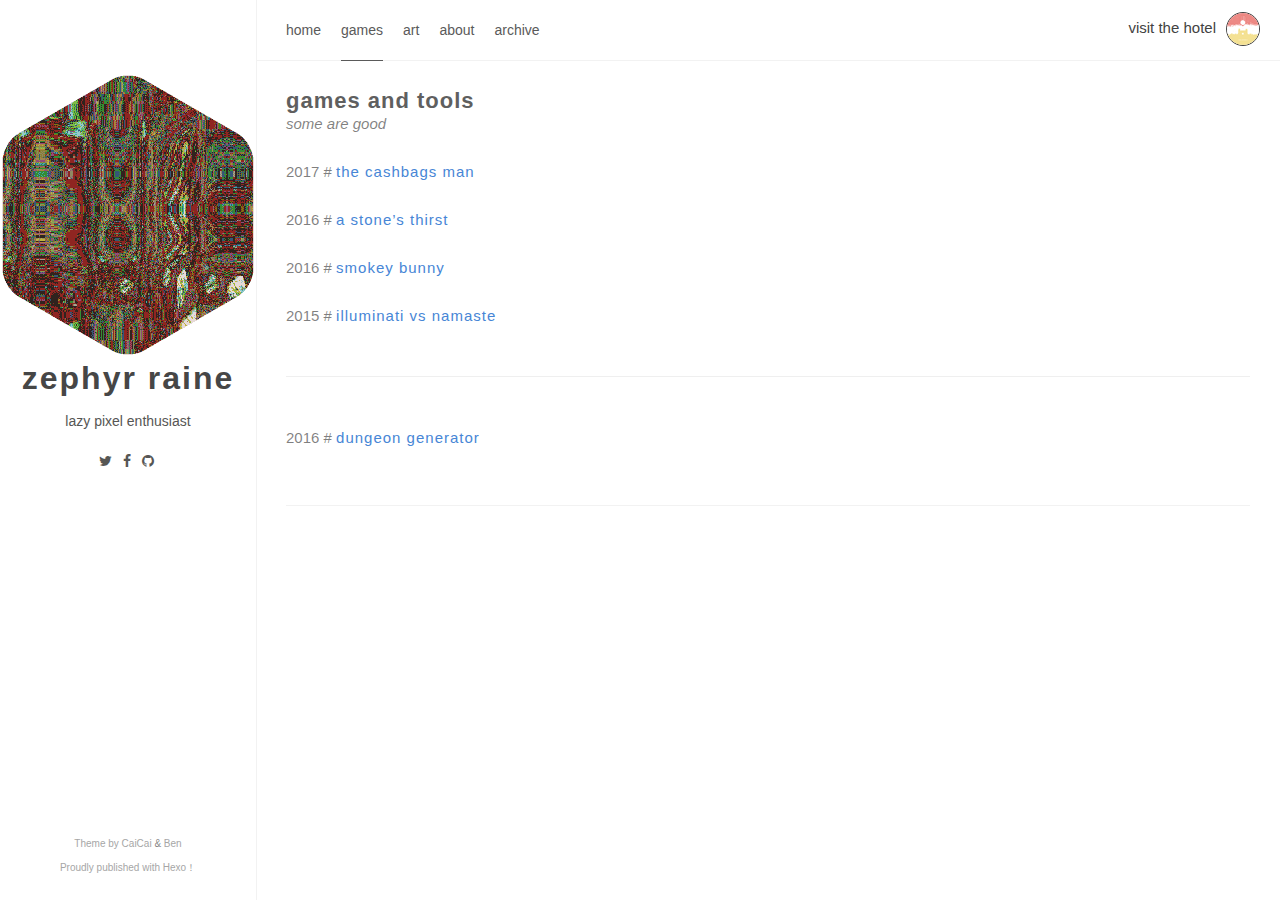
==== games/index.html @ 8b4a36fa "first commit" ====
<!DOCTYPE html><html lang="fr-FR"><head><meta charset="utf-8"><meta name="X-UA-Compatible" content="IE=edge"><meta name="author" content="Author Name,name@example.com"><title>games and tools · zephyr raine</title><meta name="description" content=".game a:hover {
   font-style:italic;
   font-weight:500;

   .game {

   font-size:16px;
   }
}



some are good2017 # the cashbags man 2016 # a ston"><meta name="keywords" content="Hexo,HTML,CSS,android,Linux"><meta content="width=device-width, initial-scale=1.0, maximum-scale=1.0, user-scalable=0" name="viewport"><meta content="yes" name="apple-mobile-web-app-capable"><meta content="black" name="apple-mobile-web-app-status-bar-style"><meta content="telephone=no" name="format-detection"><meta name="renderer" content="webkit"><link rel="short icon" href="/images/favicon.gif" type="image/x-icon"><link rel="stylesheet" href="/css/style.css"><link rel="stylesheet" href="/css/blog_basic.css"><link rel="stylesheet" href="/css/font-awesome.min.css"><link rel="alternate" type="application/atom+xml" title="ATOM 1.0" href="/atom.xml"></head><body><div class="sidebar animated fadeInDown"><div class="logo-title"><div class="title"><img id="test" src="/images/logo2x.gif" style="width:60;"><h3 title=""><a id="testText" href="/">zephyr raine</a></h3><div class="description"><p>lazy pixel enthusiast</p></div></div></div><ul class="social-links"><li><a href="https://twitter.com/zephyrraine"><i class="fa fa-twitter"></i></a></li><li><a href="http://facebook.com/zephyr.raine"><i class="fa fa-facebook"></i></a></li><li><a href="http://github.com/ZephyrRaine"><i class="fa fa-github"></i></a></li></ul><div class="footer"><a target="_blank" href="/"><span>Theme by </span></a><a href="https://www.caicai.me"> CaiCai </a><span>&</span><a href="https://github.com/Ben02/hexo-theme-Anatole"> Ben</a><div class="by_farbox"><a href="https://hexo.io/zh-cn/" target="_blank">Proudly published with Hexo&#65281;</a></div></div></div><div class="main"><div class="page-top animated fadeInDown"><div class="nav"><li><a href="/">home</a></li><li><a href="/games" class="current">games</a></li><li><a href="/art">art</a></li><li><a href="/about">about</a></li><li><a href="/archives">archive</a></li></div><div class="information"><div class="back_btn"><li><a onclick="window.history.go(-1)" style="display:none;" class="fa fa-chevron-left"> </a></li></div><div class="avatar"><a href="http://www.hotel.browniecove.com" target="_blank">visit the hotel<img src="/images/hotel.gif"></a></div></div></div><div class="autopagerize_page_element"><div class="content"><div class="post-page"><div class="post animated fadeInDown"><div class="post-title"><h3><a>games and tools</a></h3></div><div class="post-content"><style>

.game a:hover {
   font-style:italic;
   font-weight:500;

   .game {

   font-size:16px;
   }
}
</style>


<div><i>some are good</i></div><br><div onmouseover="bigImg(this)" onmouseout="normalImg(this)" class="game" id="cashbags">2017 # <a href="https://sandgardeners.itch.io/the-cashbags-man" target="_blank" rel="external">the cashbags man </a></div><br><div onmouseover="bigImg(this)" onmouseout="normalImg(this)" class="game" id="stone">2016 # <a href="http://pulledfrop.com/LD36.html" target="_blank" rel="external">a stone’s thirst</a></div><br><div onmouseover="bigImg(this)" onmouseout="normalImg(this)" class="game" id="bunny">2016 # <a href="http://pulledfrop.com/LD36.html" target="_blank" rel="external">smokey bunny</a></div><br><div onmouseover="bigImg(this)" onmouseout="normalImg(this)" class="game" id="namaste">2015 # <a href="http://pulledfrop.com/namaste/" target="_blank" rel="external">illuminati vs namaste</a></div>

<hr>
<div onmouseover="bigImg(this)" onmouseout="normalImg(this)" class="game" id="dungeon">2016 # <a href="https://github.com/ZephyrRaine/proceduralGeneration" target="_blank" rel="external">dungeon generator</a></div>

<script>
function bigImg(x) {
  document.getElementById("test").src="/images/"+x.id+".gif";
}

function normalImg(x) {
  document.getElementById("test").src="/images/logo2x.gif";
}
</script></div><div class="post-footer"><div class="meta"><div class="info"></div></div></div></div></div></div></div></div><script src="/js/jquery.js"></script><script src="/js/jquery-migrate-1.2.1.min.js"></script><script src="/js/jquery.appear.js"></script></body></html>
---- css/style.css ----
@charset "UTF-8";
html {
  background-color: #fff;
  -webkit-font-smoothing: antialiased;
}

body {
  color: rgba(0, 0, 0, 0.5);
  font-family: 'PingHei', 'PingFang SC', Helvetica Neue, 'Work Sans', 'Hiragino Sans GB', 'Microsoft YaHei', SimSun, sans-serif;
  font-size: 15px;
  width: 100%;
  margin: 0 auto 30px auto;
  background-color: #fff;
}

p {
  line-height: 1.9em;
  font-weight: 400;
  font-size: 14px;
}

a {
  text-decoration: none;
}

a:link, a:visited {
  opacity: 1;
  -webkit-transition: all .15s linear;
  -moz-transition: all .15s linear;
  -o-transition: all .15s linear;
  -ms-transition: all .15s linear;
  transition: all .15s linear;
  color: #424242;
}

a:hover, a:active {
  color: #4786D6;
}


/*basic styles ends*/
/*animation starts*/
.animated {
  -webkit-animation-fill-mode: both;
  -moz-animation-fill-mode: both;
  -ms-animation-fill-mode: both;
  -o-animation-fill-mode: both;
  animation-fill-mode: both;
  -webkit-animation-duration: 1s;
  -moz-animation-duration: 1s;
  -ms-animation-duration: 1s;
  -o-animation-duration: 1s;
  animation-duration: 1s;
}

.animated.hinge {
  -webkit-animation-duration: 1s;
  -moz-animation-duration: 1s;
  -ms-animation-duration: 1s;
  -o-animation-duration: 1s;
  animation-duration: 1s;
}

@-webkit-keyframes fadeInDown {
  0% {
    opacity: 0;
    -webkit-transform: translateY(-20px);
  }
  100% {
    opacity: 1;
    -webkit-transform: translateY(0);
  }
}
@-moz-keyframes fadeInDown {
  0% {
    opacity: 0;
    -moz-transform: translateY(-20px);
  }
  100% {
    opacity: 1;
    -moz-transform: translateY(0);
  }
}
@-o-keyframes fadeInDown {
  0% {
    opacity: 0;
    -o-transform: translateY(-20px);
  }
  100% {
    opacity: 1;
    -o-transform: translateY(0);
  }
}
@keyframes fadeInDown {
  0% {
    opacity: 0;
    transform: translateY(-20px);
  }
  100% {
    opacity: 1;
    transform: translateY(0);
  }
}
.fadeInDown {
  -webkit-animation-name: fadeInDown;
  -moz-animation-name: fadeInDown;
  -o-animation-name: fadeInDown;
  animation-name: fadeInDown;
}

/*animation ends*/
.content {
  height: auto;
  float: right;
  width: 80%;
  margin-top: 60px;
}

.page-top {
  width: 80%;
  position: fixed;
  right: 0;
  z-index: 3;
  background-color: #fff;
  height: 60px;
  border-bottom: 1px solid #f2f2f2;
}
.page-top .nav {
  list-style: none;
  padding: 18px 30px;
  float: left;
  font-size: 14px;
}
.page-top .nav li {
  position: relative;
  display: initial;
  padding-right: 20px;
}
.page-top .nav a {
  color: #5A5A5A;
}
.page-top .nav a:hover {
  color: #4786D6;
}
.page-top .nav a.current {
  color: #5A5A5A;
  padding-bottom: 22px;
  border-bottom: 1px solid #5A5A5A;
}
.page-top .information {
  float: right;
  padding-top: 12px;
  padding-right: 20px;
}
.page-top .information .avatar {
  float: right;
}
.page-top .information .avatar img {
  width: 32px;
  height: 32px;
  border-radius: 300px;
  border: 1px solid;
  margin-left:10px;
  vertical-align: middle;
}
.page-top .information .back_btn {
  float: left;
  padding-top: 5px;
  margin-right: -10px;
}
.page-top .information .back_btn li {
  display: initial;
  padding-right: 40px;
}

.sidebar {
  width: 20%;
  -webkit-background-size: cover;
  background-size: cover;
  background-color: #fff;
  height: 100%;
  transition: 0.8s;
  top: 0;
  left: 0;
  position: fixed;
  z-index: 4;
  border-right: 1px solid #f2f2f2;
}
.sidebar .logo-title {
  text-align: center;
  padding-top: 75px;
}
.sidebar .logo-title .description {
  font-size: 16px;
  color: #565654;
}
.sidebar .logo-title .logo {
  margin: 0 auto;
}
.sidebar .logo-title .title h3 {
  font-size: 2rem;
  font-weight: bold;
  letter-spacing: 2px;
  line-height: 1;
  margin: 0;
}
.sidebar .logo-title .title a {
  text-decoration: none;
  color: #464646;
  font-size: 2rem;
  font-weight: bold;
}
.sidebar .social-links {
  list-style: none;
  padding: 0;
  font-size: 14px;
  text-align: center;
}
.sidebar .social-links i {
  margin-right: 3px;
}
.sidebar .social-links li {
  display: inline;
  padding: 0 4px;
  line-height: 0;
}
.sidebar .social-links a {
  color: #565654;
}
.sidebar .social-links a:hover {
  color: #4786D6;
}

.post {
  background-color: #FFF;
  margin: 30px;
}
.post .post-title h1 {
  font-size: 30px;
  letter-spacing: 5px;
  line-height: 1;
}
.post .post-title h2 {
  letter-spacing: 1px;
  font-size: 28px;
  line-height: 1;
  font-weight: 600;
  color: #5f5f5f;
}
.post .post-title h3 {
  letter-spacing: 1px;
  line-height: 1;
  font-weight: 600;
  color: #464646;
  font-size: 22px;
  margin: 0;
}
.post .post-title a {
  text-decoration: none;
  letter-spacing: 1px;
  color: #5f5f5f;
}
.post .post-title a:hover {
  text-decoration: underline;
}
.post .post-content a {
  text-decoration: none;
  letter-spacing: 1px;
  color: #4786D6;
}
.post .post-content a:hover {
  color: #2F69B3;
}
.post .post-content h3 {
  color: #5F5F5F;
  font-size: 22px;
  font-weight: 600;
}
.post .post-content h4 {
  color: #5F5F5F;
  font-size: 16px;
}
.post .post-footer {
  padding: 0 0 30px 0;
  border-bottom: 1px solid #f2f2f2;
}
.post .post-footer .meta {
  max-width: 100%;
  height: 25px;
  color: #bbbbbb;
}
.post .post-footer .meta .info {
  float: left;
  font-size: 12px;
}
.post .post-footer .meta .info .date {
  margin-right: 10px;
}
.post .post-footer .meta a {
  text-decoration: none;
  color: #bbbbbb;
  padding-right: 10px;
}
.post .post-footer .meta a:hover {
  color: #4786D6;
}
.post .post-footer .meta i {
  margin-right: 6px;
}
.post .post-footer .tags {
  padding-bottom: 15px;
  font-size: 13px;
}
.post .post-footer .tags ul {
  list-style-type: none;
  display: inline;
  margin: 0;
  padding: 0;
}
.post .post-footer .tags ul li {
  list-style-type: none;
  margin: 0;
  padding-right: 5px;
  display: inline;
}
.post .post-footer .tags a {
  text-decoration: none;
  color: rgba(0, 0, 0, 0.44);
  font-weight: 400;
}
.post .post-footer .tags a:hover {
  text-decoration: none;
}

.pagination {
  margin: 30px;
  padding: 0px 0 56px 0;
  border-bottom: 1px solid #f2f2f2;
}
.pagination ul {
  list-style: none;
  margin: 0;
  padding: 0;
  height: 13px;
}
.pagination ul li {
  margin: 0 2px 0 2px;
  display: inline;
  line-height: 1;
}
.pagination ul li a {
  text-decoration: none;
}
.pagination .pre {
  float: left;
}
.pagination .next {
  float: right;
}

.like-reblog-buttons {
  float: right;
}

.like-button {
  float: right;
  padding: 0 0 0 10px;
}

.reblog-button {
  float: right;
  padding: 0;
}

#install-btn {
  position: fixed;
  bottom: 0px;
  right: 6px;
}

#disqus_thread {
  margin: 30px;
  border-bottom: 1px solid #f2f2f2;
}

.footer {
  clear: both;
  text-align: center;
  font-size: 10px;
  margin: 0 auto;
  bottom: 0;
  position: absolute;
  width: 100%;
  padding-bottom: 20px;
  background: #fff;
}
.footer a {
  color: #A6A6A6;
}
.footer a:hover {
  color: #4786D6;
}

/*for archive*/
.archive {
  width: 100%;
}

.list-with-title {
  font-size: 14px;
  margin: 30px;
  padding: 0;
}
.list-with-title li {
  list-style-type: none;
  padding: 0;
}
.list-with-title .listing-title {
  font-size: 24px;
  color: #666666;
  font-weight: 600;
  line-height: 2.2em;
}
.list-with-title .listing {
  padding: 0;
}
.list-with-title .listing .listing-post {
  padding-bottom: 5px;
}
.list-with-title .listing .listing-post .post-time {
  float: right;
  color: #C5C5C5;
}
.list-with-title .listing .listing-post a {
  color: #8F8F8F;
}
.list-with-title .listing .listing-post a:hover {
  color: #4786D6;
}

/* share */
.share {
  margin: 0px 30px;
  display: inline-flex;
}

.evernote {
  width: 32px;
  height: 32px;
  border-radius: 300px;
  background-color: #3E3E3E;
  margin-right: 5px;
}
.evernote a {
  color: #fff;
  padding: 11px;
  font-size: 12px;
}
.evernote a:hover {
  color: #ED6243;
  padding: 11px;
}

.weibo {
  width: 32px;
  height: 32px;
  border-radius: 300px;
  background-color: #ED6243;
  margin-right: 5px;
}
.weibo a {
  color: #fff;
  padding: 9px;
}
.weibo a:hover {
  color: #BD4226;
}

.twitter {
  width: 32px;
  height: 32px;
  border-radius: 300px;
  background-color: #59C0FD;
  margin-right: 5px;
}
.twitter a {
  color: #fff;
  padding: 9px;
}
.twitter a:hover {
  color: #4B9ECE;
}

/* about */
.about {
  margin: 30px;
}
.about h3 {
  font-size: 22px;
}

/* links*/
.links {
  margin: 30px;
}
.links h3 {
  font-size: 22px;
}
.links a {
  cursor: pointer;
}

/* 评论样式 */
.comment-count {
  color: #666;
}

.tab-community {
  color: #666;
}

.read_more {
  font-size: 14px;
}

.back-button {
  padding-top: 30px;
  max-width: 100px;
  padding-left: 40px;
  float: left;
}

/* 默认评论样式 */
#fb_comments_container {
  margin: 30px;
}

/* 按钮样式 */
a.btn {
  color: #868686;
  font-weight: 400;
}

.btn {
  display: inline-block;
  position: relative;
  outline: 0;
  color: rgba(0, 0, 0, 0.44);
  background: transparent;
  font-size: 14px;
  text-align: center;
  text-decoration: none;
  cursor: pointer;
  border: 1px solid rgba(0, 0, 0, 0.15);
  white-space: nowrap;
  font-weight: 400;
  font-style: normal;
  border-radius: 999em;
}

.btn:hover {
  display: inline-block;
  position: relative;
  outline: 0px;
  color: #464545;
  background: transparent;
  font-size: 14px;
  text-align: center;
  text-decoration: none;
  cursor: pointer;
  border: 1px solid #464545;
  white-space: nowrap;
  font-weight: 400;
  font-style: normal;
  border-radius: 999em;
}

[role="back"] {
  padding: 0.5em 1.25em;
  line-height: 1.666em;
}

[role="home"] {
  padding: 0.5em 1.25em;
  line-height: 1.666em;
}

[role="navigation"] {
  padding: 0.5em 1.25em;
  line-height: 1.666em;
}

[role="tags"] {
  padding: 6px 12px;
}

/* Menu样式 */
.menu {
  float: right;
  padding-top: 30px;
}
.menu .btn-down {
  margin: 0px;
}
.menu .btn-down li {
  list-style: none;
  width: 100px;
}
.menu .btn-down li a {
  display: inline-block;
  position: relative;
  padding: 0.5em 1.25em;
  outline: 0;
  color: rgba(0, 0, 0, 0.44);
  background: transparent;
  font-size: 14px;
  text-align: center;
  text-decoration: none;
  cursor: pointer;
  border: 1px solid rgba(0, 0, 0, 0.15);
  white-space: nowrap;
  font-weight: 400;
  font-style: normal;
  border-radius: 999em;
  margin-top: 5px;
}
.menu .btn-down li a:hover {
  position: relative;
  padding: 0.5em 1.25em;
  outline: 0;
  color: #fff;
  background: #3CBD10;
  font-size: 14px;
  text-align: center;
  text-decoration: none;
  cursor: pointer;
  border: 1px solid rgba(0, 0, 0, 0.15);
  white-space: nowrap;
  font-weight: 400;
  font-style: normal;
  border-radius: 999em;
  margin-top: 5px;
}
.menu .btn-down div {
  position: absolute;
  visibility: hidden;
  width: 100px;
  float: right;
}

.page_404 {
  text-align: center;
  padding-top: 50px;
}

@media screen and (max-width: 960px) {
  .sidebar {
    width: 100%;
    position: absolute;
    border-right: none;
    z-index: 1;
  }
  .sidebar .logo-title {
    padding-top: 120px;
  }
  .sidebar .logo-title .title img {
    width: 100px;
  }
  .sidebar .logo-title .title h3 {
    font-size: 20px;
  }

  .page-top {
    width: 100%;
  }

  .post-title h3 {
    line-height: 1.6;
  }

  .content {
    margin-top: 420px;
    width: 100%;
    z-index: 2;
    position: absolute;
  }

  .footer {
    display: none;
  }

  .share {
    display: grid;
  }
}
---- css/blog_basic.css ----
.post-content .tip {
  position: relative;
  margin: 2em 0;
  padding: 12px 24px 12px 30px;
  border-left: 4px solid #f66;
  border-top-right-radius: 2px;
  border-bottom-right-radius: 2px;
  background-color: #f8f8f8
}

.post-content .tip br {
  /**display: none**/
}

.post-content .tip:before {
  position: absolute;
  top: 14px;
  left: -12px;
  content: "!";
  width: 20px;
  height: 20px;
  border-radius: 100%;
  color: #fff;
  font-size: 14px;
  line-height: 20px;
  font-weight: bold;
  text-align: center;
  background-color: #f66;
  font-family: 'Dosis', 'Source Sans Pro', 'Helvetica Neue', Arial, sans-serif
}

.content > .post > .post-content > p {
  word-wrap: break-word;
  word-break: break-all;
}

#ds-thread,#disqus_thread,#cloud-tie-wrapper {
  margin: 0 30px!important
}

pre {
  font-size: 0.8em!important;
  background-color: #f8f8f8!important;
  font-family: 'Roboto Mono','Lucida Console','Trebuchet MS','Courier New', Monaco, courier,'PingFang SC','Hiragino Sans GB','Microsoft Jhenghei','Microsoft YaHei', monospace!important
}

figure.highlight {
  position: relative!important;
  margin: 1em 0!important;
  border-radius: 2px!important;
  line-height: 1.1em!important;
  background-color: #f8f8f8!important;
  overflow-x: auto!important
}

figure.highlight table,figure.highlight tr,figure.highlight td {
  width: 100%!important;
  border-collapse: collapse!important;
  padding: 0!important;
  margin: 0!important
}

figure.highlight .gutter {
  display: none!important
}

figure.highlight .code pre {
  padding: 1.2em 1.4em!important;
  line-height: 1.5em!important;
  margin: 0!important
}

figure.highlight.html .code:after,figure.highlight.js .code:after,figure.highlight.bash .code:after,figure.highlight.css .code:after,figure.highlight.scss .code:after,figure.highlight.diff .code:after,figure.highlight.java .code:after,figure.highlight.xml .code:after,figure.highlight.python .code:after,figure.highlight.json .code:after,figure.highlight.swift .code:after,figure.highlight.ruby .code:after,figure.highlight.perl .code:after,figure.highlight.php .code:after,figure.highlight.c .code:after,figure.highlight.cpp .code:after {
  position: absolute!important;
  top: 0!important;
  right: 0!important;
  color: #ccc!important;
  text-align: right!important;
  font-size: 0.75em!important;
  padding: 5px 10px 0!important;
  line-height: 15px!important;
  height: 15px!important;
  font-weight: 600!important
}

figure.highlight.html .code:after {
  content: "HTML"
}

figure.highlight.js .code:after {
  content: "JS"
}

figure.highlight.bash .code:after {
  content: "BASH"
}

figure.highlight.css .code:after {
  content: "CSS"
}

figure.highlight.scss .code:after {
  content: "SCSS"
}

figure.highlight.diff .code:after {
  content: "DIFF"
}

figure.highlight.java .code:after {
  content: "JAVA"
}

figure.highlight.xml .code:after {
  content: "XML"
}

figure.highlight.python .code:after {
  content: "PYTHON"
}

figure.highlight.json .code:after {
  content: "JSON"
}

figure.highlight.swift .code:after {
  content: "SWIFT"
}

figure.highlight.ruby .code:after {
  content: "RUBY"
}

figure.highlight.perl .code:after {
  content: "PERL"
}

figure.highlight.php .code:after {
  content: "PHP"
}

figure.highlight.c .code:after {
  content: "C"
}

figure.highlight.java .code:after {
  content: "JAVA"
}

figure.highlight.cpp .code:after {
  content: "CPP"
}

figure.highlight.cpp .code:after {
  content: 'C++'
}

pre {
  color: #525252!important
}

pre .function .keyword,pre .constant {
  color: #0092db!important
}

pre .keyword,pre .attribute {
  color: #e96900!important
}

pre .number,pre .literal {
  color: #ae81ff!important
}

pre .tag,pre .tag .title,pre .change,pre .winutils,pre .flow,pre .lisp .title,pre .clojure .built_in,pre .nginx .title,pre .tex .special {
  color: #2973b7!important
}

pre .symbol,pre .symbol .string,pre .value,pre .regexp {
  color: #42b983!important
}

pre .title {
  color: #83B917!important
}

pre .tag .value,pre .string,pre .subst,pre .haskell .type,pre .preprocessor,pre .ruby .class .parent,pre .built_in,pre .sql .aggregate,pre .django .template_tag,pre .django .variable,pre .smalltalk .class,pre .javadoc,pre .django .filter .argument,pre .smalltalk .localvars,pre .smalltalk .array,pre .attr_selector,pre .pseudo,pre .addition,pre .stream,pre .envvar,pre .apache .tag,pre .apache .cbracket,pre .tex .command,pre .prompt {
  color: #42b983!important
}

pre .comment,pre .java .annotation,pre .python .decorator,pre .template_comment,pre .pi,pre .doctype,pre .shebang,pre .apache .sqbracket,pre .tex .formula {
  color: #b3b3b3!important
}

pre .deletion {
  color: #BA4545!important
}

pre .coffeescript .javascript,pre .javascript .xml,pre .tex .formula,pre .xml .javascript,pre .xml .vbscript,pre .xml .css,pre .xml .cdata {
  opacity: 0.5!important
}

html {
  height: 100%;
  max-height: 100%;
  padding: 0;
  margin: 0; }

  body {
    padding: 0;
    margin: 0;
    line-height: 1.6em; }

    .clear {
      clear: both;
      display: block;
      overflow: hidden;
      visibility: hidden;
      width: 0;
      height: 0; }

      h1, h2, h3, h4, h5, h6 {
        text-rendering: optimizeLegibility;
        line-height: 1;
        margin: 2rem 0; }

        h1 {
          font-size: 2.1rem;
          line-height: 1.2em; }

          h2 {
            font-size: 1.9rem;
            line-height: 1.2em; }

            h3 {
              font-size: 1.75rem; }

              h4 {
                font-size: 1.3rem; }

                h5 {
                  font-size: 1.3rem; }

                  h6 {
                    font-size: 1.3rem; }

                    img {
                      max-width: 100%;
                      height: auto; }

                      p, ul, ol, dl {
                        margin: 1em 0; }

                        ol ol, ul ul, ul ol, ol ul {
                          margin: 0.4em 0; }

                          ul p, ol p, li p, .content li p, blockquote p, .content blockquote p,
                          .post blockquote p, .post li p {
                            margin: 0;
                            overflow: visible; }

                            a img {
                              border: none; }

dl dt {
  float: left;
  width: 180px;
  overflow: hidden;
  clear: left;
  text-align: right;
  text-overflow: ellipsis;
  white-space: nowrap;
  font-weight: bold;
  margin-bottom: 1em; }

  dl dd {
    margin-left: 200px;
    margin-bottom: 1em; }

    hr {
      display: block;
      height: 1px;
      border: 0;
      border-top: 1px solid #efefef;
      margin: 3.2em 0;
      padding: 0; }

      blockquote {
        box-sizing: border-box;
        margin: 1.6em 0 1.6em -2.2em;
        padding: 0 0 0 1.6em;
        border-left: #4a4a4a 0.4em solid; }

        blockquote p {
          margin: 0.8em 0; }

          blockquote small {
            display: inline-block;
            margin: 0.8em 0 0.8em 1.5em;
            font-size: 0.9em;
            color: #ccc; }

            blockquote small:before {
              content: '\2014 \00A0'; }

              blockquote cite {
                font-weight: bold; }

                blockquote cite a {
                  font-weight: normal; }

                  mark {
                    background-color: #ffc336; }

                    code, tt {
                      padding: 1px 3px;
                      font-family: Inconsolata, monospace, sans-serif;
                      font-size: 0.85em;
                      white-space: pre-wrap;
                      border: 1px solid #E3EDF3;
                      background: #f7f7f9;
                      color: #d14;
                      border-radius: 2px; }
/**
                      pre {
                        -moz-box-sizing: border-box;
                        box-sizing: border-box;
                        margin: 1.6em 0;
                        border: 1px solid #E3EDF3;
                        width: 100%;
                        padding: 10px;
                        font-family: Inconsolata, monospace, sans-serif;
                        font-size: 0.9em;
                        white-space: pre;
                        overflow: auto;
                        background: #F7FAFB;
                        border-radius: 3px; }

                        pre code, tt {
                          font-size: inherit;
                          white-space: -moz-pre-wrap;
                          white-space: pre-wrap;
                          background: transparent;
                          border: none;
                          color: #333;
                          padding: 0; }

                          kbd {
                            display: inline-block;
                            margin-bottom: 0.4em;
                            padding: 1px 8px;
                            border: #ccc 1px solid;
                            color: #666;
                            text-shadow: #fff 0 1px 0;
                            font-size: 0.9em;
                            font-weight: bold;
                            background: #f4f4f4;
                            border-radius: 4px;
                            box-shadow: 0 1px 0 rgba(0, 0, 0, 0.2), 0 1px 0 0 white inset; }

                            table {
                              -moz-box-sizing: border-box;
                              box-sizing: border-box;
                              margin: 1em 0;
                              width: 100%;
                              max-width: 100%;
                              border-width: 1px;
                              border-style: solid;
                              background-color: transparent; }

                              table, table tr, table tr td, table tr th {
                                border-color: #e5e5e5; }

                                table th {
                                  color: #666666;
                                  background-color: #fdfdfd; }

                                  tr th {
                                    border-bottom-width: 1px;
                                    border-bottom-style: solid;
                                    text-align: left; }

                                    tr th, tr td {
                                      padding: 5px 20px;
                                      border-right: 1px solid;
                                      font-size: 1rem; }

                                      tr th:last-child, tr td:last-child {
                                        border-right: 0px; }

                                        table th {
                                          font-weight: bold; }

                                          table tbody > tr:nth-child(odd) > td, table tbody > tr:nth-child(odd) > th {
                                            background-color: #f9f9f9; }

                                            .gist {
                                              font-size: 12px; }
                                              .gist table {
                                                margin: 0;
                                                width: auto; }
                                                .gist table pre {
                                                  font-size: 12px; }
                                                  .gist table .line-numbers {
                                                    font-size: 12px; }
**/

.toc {
  border: 1px solid #f0f0f0;
  margin-bottom: 20px;
  padding: 10px 30px; }

  #fb_comments_container {
    overflow: hidden;
    margin: 0 auto; }
    #fb_comments_container #fb_comments {
      list-style-type: none;
      padding: 0; }
      #fb_comments_container #fb_comments h1 {
        font-size: 1.3em; }
        #fb_comments_container #fb_comments h2 {
          font-size: 1.2em; }
          #fb_comments_container #fb_comments h3 {
            font-size: 1.1em; }
            #fb_comments_container #fb_comments h4, #fb_comments_container #fb_comments h5,
            #fb_comments_container #fb_comments h6 {
              font-size: 1.05em; }
              #fb_comments_container #fb_comments .comment {
                position: relative;
                padding: 25px 0;
                border-bottom: 1px solid rgba(150, 150, 150, 0.2);
                *border-bottom: 1px solid #f0f0f0; }
                #fb_comments_container #fb_comments .comment .avatar {
                  position: absolute;
                  top: 25px;
                  left: 0;
                  width: 50px;
                  float: left; }
                  #fb_comments_container #fb_comments .comment .avatar img {
                    width: 48px;
                    border: none;
                    border-radius: 5px;
                    margin: 0; }
                #fb_comments_container #fb_comments .comment .comment_body,
                #fb_comments_container #fb_comments .comment .c_content {
                  margin-left: 70px;
                  display: block; }
                  #fb_comments_container #fb_comments .comment .comment_body p,
                  #fb_comments_container #fb_comments .comment .c_content p {
                    margin: 5px 0 15px 0;
                    padding: 0;
                    line-height: 1.8; }
                    #fb_comments_container #fb_comments .comment .comment_body .author,
                    #fb_comments_container #fb_comments .comment .c_content .author {
                      line-height: 1.5em;
                      margin: 0;
                      padding: 0; }
                      #fb_comments_container #fb_comments .comment .comment_body .author b,
                      #fb_comments_container #fb_comments .comment .c_content .author b {
                        color: #555; }
                        #fb_comments_container #fb_comments .comment .comment_body .author small,
                        #fb_comments_container #fb_comments .comment .c_content .author small {
                          font-weight: normal;
                          padding-left: 10px;
                          font-size: 0.7em;
                          color: #666; }

#fb_new_comment {
  padding-bottom: 50px; }
  #fb_new_comment textarea {
    border-radius: 5px;
    height: 80px;
    width: 98%;
    padding: 5px;
    font-size: 1em;
    border: 1px solid rgba(150, 150, 150, 0.5);
    *border: 1px solid #a8a8a8;
    line-height: 1.5; }
    #fb_new_comment .comment_error {
      color: red;
      text-align: center;
      display: block;
      font-size: 0.8em;
      padding-top: 1em; }
      #fb_new_comment .c_button:hover {
        background: #E60900;
        color: #fff;
        text-decoration: none; }
        #fb_new_comment .c_button, #fb_new_comment #c_submit {
          cursor: pointer;
          font-family: "Hiragino Sans GB", "Microsoft YaHei", sans-serif;
          font-size: 1em;
          line-height: 1.3em;
          letter-spacing: 1px;
          border-radius: 5px;
          padding: 5px 5px 2px 5px; }
          #fb_new_comment .input_body {
            margin-top: 10px; }
            #fb_new_comment .input_body ul {
              list-style: none;
              padding: 5px 0;
              margin: auto 0; }
              #fb_new_comment .input_body ul li {
                float: left;
                margin-right: 2.2%;
                *margin-right: 22px; }
                #fb_new_comment .input_body ul li label {
                  line-height: 1em; }
                  #fb_new_comment .input_body ul li input {
                    border-radius: 5px;
                    border: 1px solid #ddd;
                    padding: 5px;
                    background: rgba(255, 255, 255, 0.5);
                    margin: 0 0 10px 0; }

#SwfStore_farbox_0 {
  height: 0;
  overflow: hidden; }

  @media screen and (max-width: 320px) {
    #fb_comments .c_content, #fb_comments .comment_body {
      margin-left: 57px;   }
}
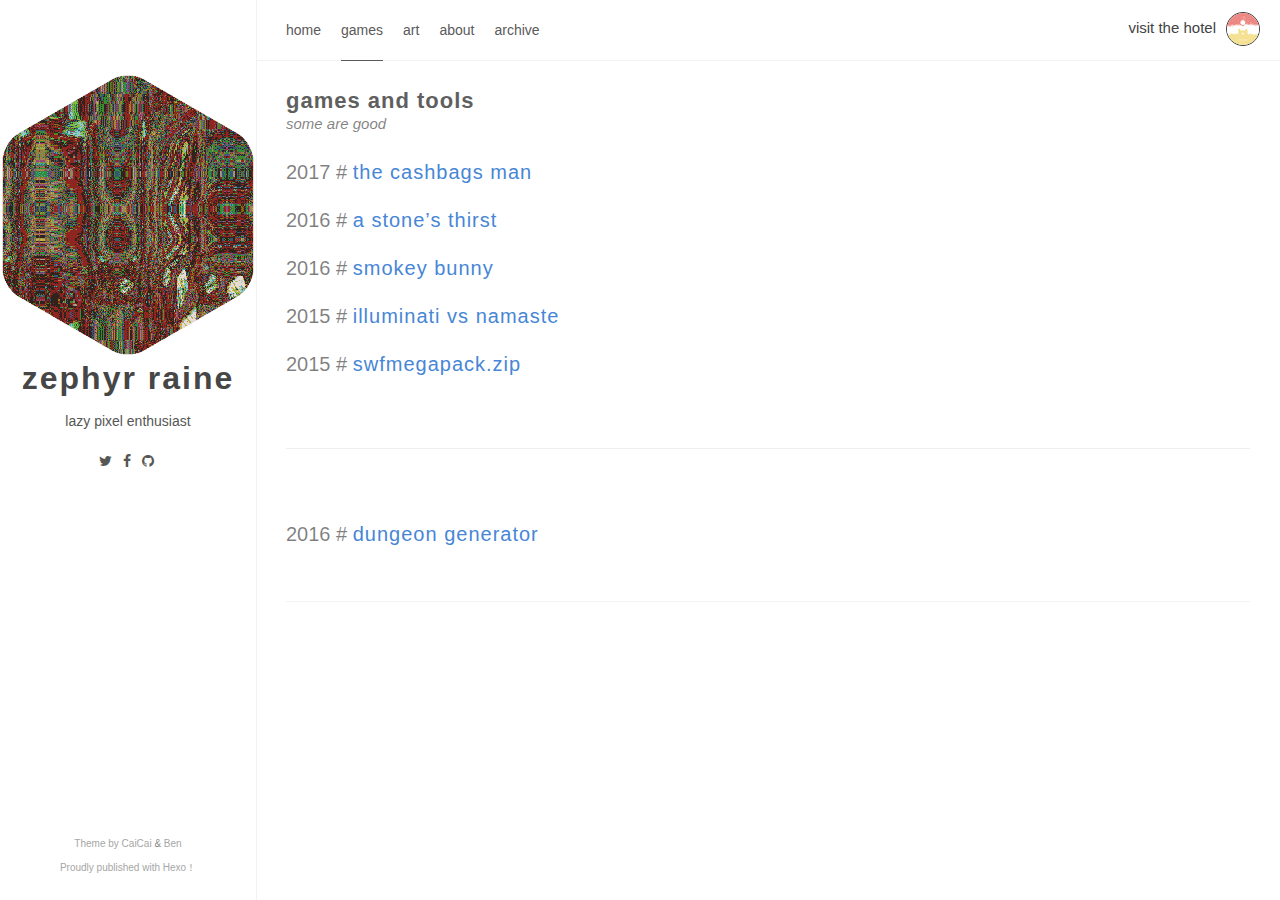
==== commit cd12b88a: "yes" ====
--- a/games/index.html
+++ b/games/index.html
@@ -1,33 +1,28 @@
 <!DOCTYPE html><html lang="fr-FR"><head><meta charset="utf-8"><meta name="X-UA-Compatible" content="IE=edge"><meta name="author" content="Author Name,name@example.com"><title>games and tools · zephyr raine</title><meta name="description" content=".game a:hover {
    font-style:italic;
    font-weight:500;
-
-   .game {
-
-   font-size:16px;
    }
+.game  { 
+   font-size:20px;
+  }
 }
 
 
 
-some are good2017 # the cashbags man 2016 # a ston"><meta name="keywords" content="Hexo,HTML,CSS,android,Linux"><meta content="width=device-width, initial-scale=1.0, maximum-scale=1.0, user-scalable=0" name="viewport"><meta content="yes" name="apple-mobile-web-app-capable"><meta content="black" name="apple-mobile-web-app-status-bar-style"><meta content="telephone=no" name="format-detection"><meta name="renderer" content="webkit"><link rel="short icon" href="/images/favicon.gif" type="image/x-icon"><link rel="stylesheet" href="/css/style.css"><link rel="stylesheet" href="/css/blog_basic.css"><link rel="stylesheet" href="/css/font-awesome.min.css"><link rel="alternate" type="application/atom+xml" title="ATOM 1.0" href="/atom.xml"></head><body><div class="sidebar animated fadeInDown"><div class="logo-title"><div class="title"><img id="test" src="/images/logo2x.gif" style="width:60;"><h3 title=""><a id="testText" href="/">zephyr raine</a></h3><div class="description"><p>lazy pixel enthusiast</p></div></div></div><ul class="social-links"><li><a href="https://twitter.com/zephyrraine"><i class="fa fa-twitter"></i></a></li><li><a href="http://facebook.com/zephyr.raine"><i class="fa fa-facebook"></i></a></li><li><a href="http://github.com/ZephyrRaine"><i class="fa fa-github"></i></a></li></ul><div class="footer"><a target="_blank" href="/"><span>Theme by </span></a><a href="https://www.caicai.me"> CaiCai </a><span>&</span><a href="https://github.com/Ben02/hexo-theme-Anatole"> Ben</a><div class="by_farbox"><a href="https://hexo.io/zh-cn/" target="_blank">Proudly published with Hexo&#65281;</a></div></div></div><div class="main"><div class="page-top animated fadeInDown"><div class="nav"><li><a href="/">home</a></li><li><a href="/games" class="current">games</a></li><li><a href="/art">art</a></li><li><a href="/about">about</a></li><li><a href="/archives">archive</a></li></div><div class="information"><div class="back_btn"><li><a onclick="window.history.go(-1)" style="display:none;" class="fa fa-chevron-left"> </a></li></div><div class="avatar"><a href="http://www.hotel.browniecove.com" target="_blank">visit the hotel<img src="/images/hotel.gif"></a></div></div></div><div class="autopagerize_page_element"><div class="content"><div class="post-page"><div class="post animated fadeInDown"><div class="post-title"><h3><a>games and tools</a></h3></div><div class="post-content"><style>
+some are good2017 # the cashbags man 2016 # a sto"><meta name="keywords" content="Hexo,HTML,CSS,android,Linux"><meta content="width=device-width, initial-scale=1.0, maximum-scale=1.0, user-scalable=0" name="viewport"><meta content="yes" name="apple-mobile-web-app-capable"><meta content="black" name="apple-mobile-web-app-status-bar-style"><meta content="telephone=no" name="format-detection"><meta name="renderer" content="webkit"><link rel="short icon" href="/images/favicon.gif" type="image/x-icon"><link rel="stylesheet" href="/css/style.css"><link rel="stylesheet" href="/css/blog_basic.css"><link rel="stylesheet" href="/css/font-awesome.min.css"><link rel="alternate" type="application/atom+xml" title="ATOM 1.0" href="/atom.xml"></head><body><div class="sidebar animated fadeInDown"><div class="logo-title"><div class="title"><img id="test" src="/images/logo2x.gif" style="width:60;"><h3 title=""><a id="testText" href="/">zephyr raine</a></h3><div class="description"><p>lazy pixel enthusiast</p></div></div></div><ul class="social-links"><li><a href="https://twitter.com/zephyrraine"><i class="fa fa-twitter"></i></a></li><li><a href="http://facebook.com/zephyr.raine"><i class="fa fa-facebook"></i></a></li><li><a href="http://github.com/ZephyrRaine"><i class="fa fa-github"></i></a></li></ul><div class="footer"><a target="_blank" href="/"><span>Theme by </span></a><a href="https://www.caicai.me"> CaiCai </a><span>&</span><a href="https://github.com/Ben02/hexo-theme-Anatole"> Ben</a><div class="by_farbox"><a href="https://hexo.io/zh-cn/" target="_blank">Proudly published with Hexo&#65281;</a></div></div></div><div class="main"><div class="page-top animated fadeInDown"><div class="nav"><li><a href="/">home</a></li><li><a href="/games" class="current">games</a></li><li><a href="/art">art</a></li><li><a href="/about">about</a></li><li><a href="/archives">archive</a></li></div><div class="information"><div class="back_btn"><li><a onclick="window.history.go(-1)" style="display:none;" class="fa fa-chevron-left"> </a></li></div><div class="avatar"><a href="http://www.hotel.browniecove.com" target="_blank">visit the hotel<img src="/images/hotel.gif"></a></div></div></div><div class="autopagerize_page_element"><div class="content"><div class="post-page"><div class="post animated fadeInDown"><div class="post-title"><h3><a>games and tools</a></h3></div><div class="post-content"><style>
 
 .game a:hover {
    font-style:italic;
    font-weight:500;
-
-   .game {
-
-   font-size:16px;
    }
+.game  { 
+   font-size:20px;
+  }
 }
 </style>
 
 
-<div><i>some are good</i></div><br><div onmouseover="bigImg(this)" onmouseout="normalImg(this)" class="game" id="cashbags">2017 # <a href="https://sandgardeners.itch.io/the-cashbags-man" target="_blank" rel="external">the cashbags man </a></div><br><div onmouseover="bigImg(this)" onmouseout="normalImg(this)" class="game" id="stone">2016 # <a href="http://pulledfrop.com/LD36.html" target="_blank" rel="external">a stone’s thirst</a></div><br><div onmouseover="bigImg(this)" onmouseout="normalImg(this)" class="game" id="bunny">2016 # <a href="http://pulledfrop.com/LD36.html" target="_blank" rel="external">smokey bunny</a></div><br><div onmouseover="bigImg(this)" onmouseout="normalImg(this)" class="game" id="namaste">2015 # <a href="http://pulledfrop.com/namaste/" target="_blank" rel="external">illuminati vs namaste</a></div>
-
-<hr>
-<div onmouseover="bigImg(this)" onmouseout="normalImg(this)" class="game" id="dungeon">2016 # <a href="https://github.com/ZephyrRaine/proceduralGeneration" target="_blank" rel="external">dungeon generator</a></div>
+<div><i>some are good</i></div><br><div onmouseover="bigImg(this)" onmouseout="normalImg(this)" class="game" id="cashbags">2017 # <a href="https://sandgardeners.itch.io/the-cashbags-man" target="_blank" rel="external">the cashbags man </a></div><br><div onmouseover="bigImg(this)" onmouseout="normalImg(this)" class="game" id="stone">2016 # <a href="http://pulledfrop.com/LD36.html" target="_blank" rel="external">a stone’s thirst</a></div><br><div onmouseover="bigImg(this)" onmouseout="normalImg(this)" class="game" id="bunny">2016 # <a href="http://pulledfrop.com/LD36.html" target="_blank" rel="external">smokey bunny</a></div><br><div onmouseover="bigImg(this)" onmouseout="normalImg(this)" class="game" id="namaste">2015 # <a href="http://pulledfrop.com/namaste/" target="_blank" rel="external">illuminati vs namaste</a></div><br><div onmouseover="bigImg(this)" onmouseout="normalImg(this)" class="game" id="swfpack">2015 # <a href="">swfmegapack.zip</a></div><br><hr><br><div onmouseover="bigImg(this)" onmouseout="normalImg(this)" class="game" id="dungeon">2016 # <a href="https://github.com/ZephyrRaine/proceduralGeneration" target="_blank" rel="external">dungeon generator</a></div>
 
 <script>
 function bigImg(x) {
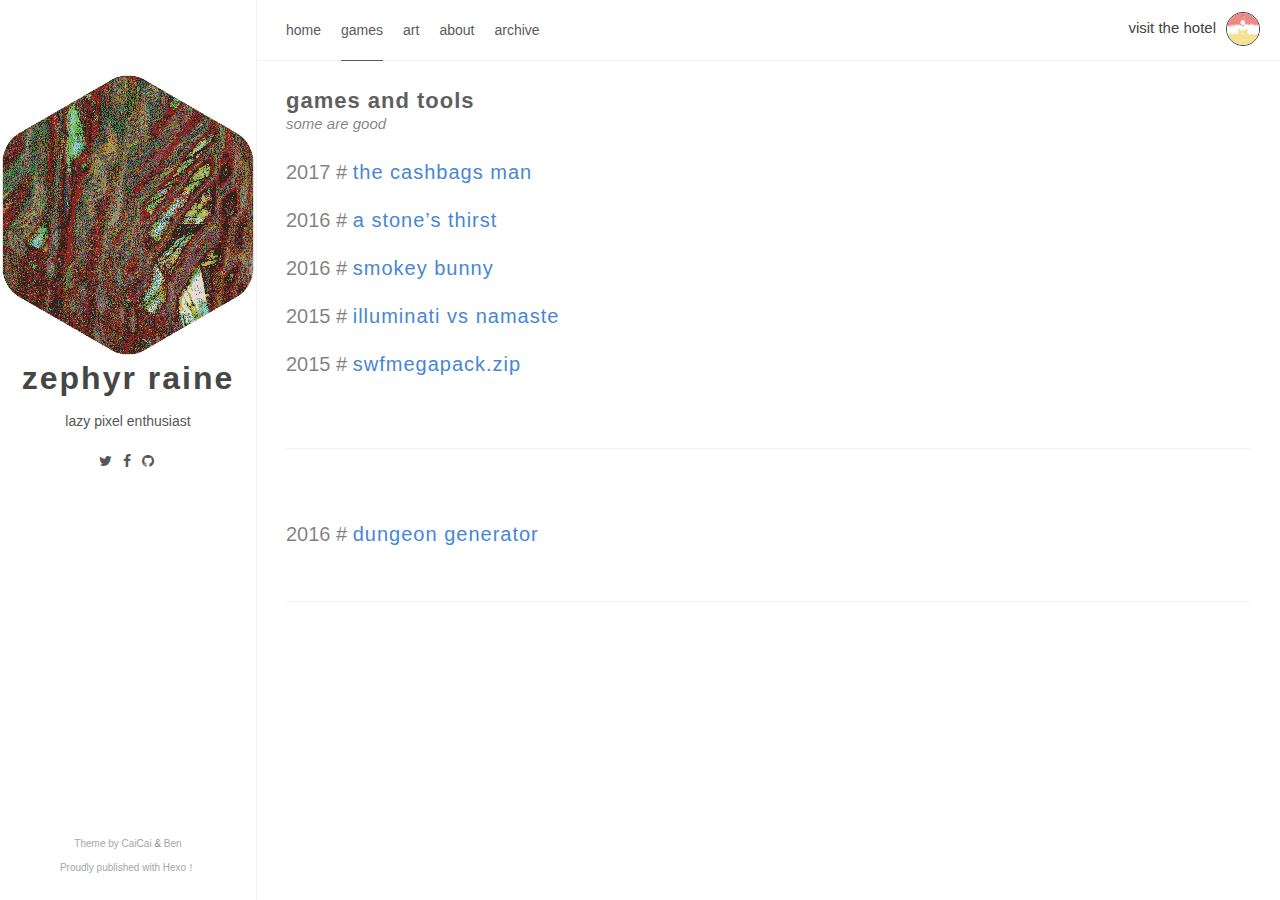
==== commit 959cc0d7: "shit" ====
--- a/games/index.html
+++ b/games/index.html
@@ -22,7 +22,7 @@
 </style>
 
 
-<div><i>some are good</i></div><br><div onmouseover="bigImg(this)" onmouseout="normalImg(this)" class="game" id="cashbags">2017 # <a href="https://sandgardeners.itch.io/the-cashbags-man" target="_blank" rel="external">the cashbags man </a></div><br><div onmouseover="bigImg(this)" onmouseout="normalImg(this)" class="game" id="stone">2016 # <a href="http://pulledfrop.com/LD36.html" target="_blank" rel="external">a stone’s thirst</a></div><br><div onmouseover="bigImg(this)" onmouseout="normalImg(this)" class="game" id="bunny">2016 # <a href="http://pulledfrop.com/LD36.html" target="_blank" rel="external">smokey bunny</a></div><br><div onmouseover="bigImg(this)" onmouseout="normalImg(this)" class="game" id="namaste">2015 # <a href="http://pulledfrop.com/namaste/" target="_blank" rel="external">illuminati vs namaste</a></div><br><div onmouseover="bigImg(this)" onmouseout="normalImg(this)" class="game" id="swfpack">2015 # <a href="">swfmegapack.zip</a></div><br><hr><br><div onmouseover="bigImg(this)" onmouseout="normalImg(this)" class="game" id="dungeon">2016 # <a href="https://github.com/ZephyrRaine/proceduralGeneration" target="_blank" rel="external">dungeon generator</a></div>
+<div><i>some are good</i></div><br><div onmouseover="bigImg(this)" onmouseout="normalImg(this)" class="game" id="cashbags">2017 # <a href="https://sandgardeners.itch.io/the-cashbags-man" target="_blank" rel="external">the cashbags man </a></div><br><div onmouseover="bigImg(this)" onmouseout="normalImg(this)" class="game" id="stone">2016 # <a href="http://pulledfrop.com/LD36.html" target="_blank" rel="external">a stone’s thirst</a></div><br><div onmouseover="bigImg(this)" onmouseout="normalImg(this)" class="game" id="bunny">2016 # <a href="http://pulledfrop.com/LD36.html" target="_blank" rel="external">smokey bunny</a></div><br><div onmouseover="bigImg(this)" onmouseout="normalImg(this)" class="game" id="namaste">2015 # <a href="http://pulledfrop.com/namaste/" target="_blank" rel="external">illuminati vs namaste</a></div><br><div onmouseover="bigImg(this)" onmouseout="normalImg(this)" class="game" id="swfpack">2015 # <a href="swfmegapack.zip">swfmegapack.zip</a></div><br><hr><br><div onmouseover="bigImg(this)" onmouseout="normalImg(this)" class="game" id="dungeon">2016 # <a href="https://github.com/ZephyrRaine/proceduralGeneration" target="_blank" rel="external">dungeon generator</a></div>
 
 <script>
 function bigImg(x) {
